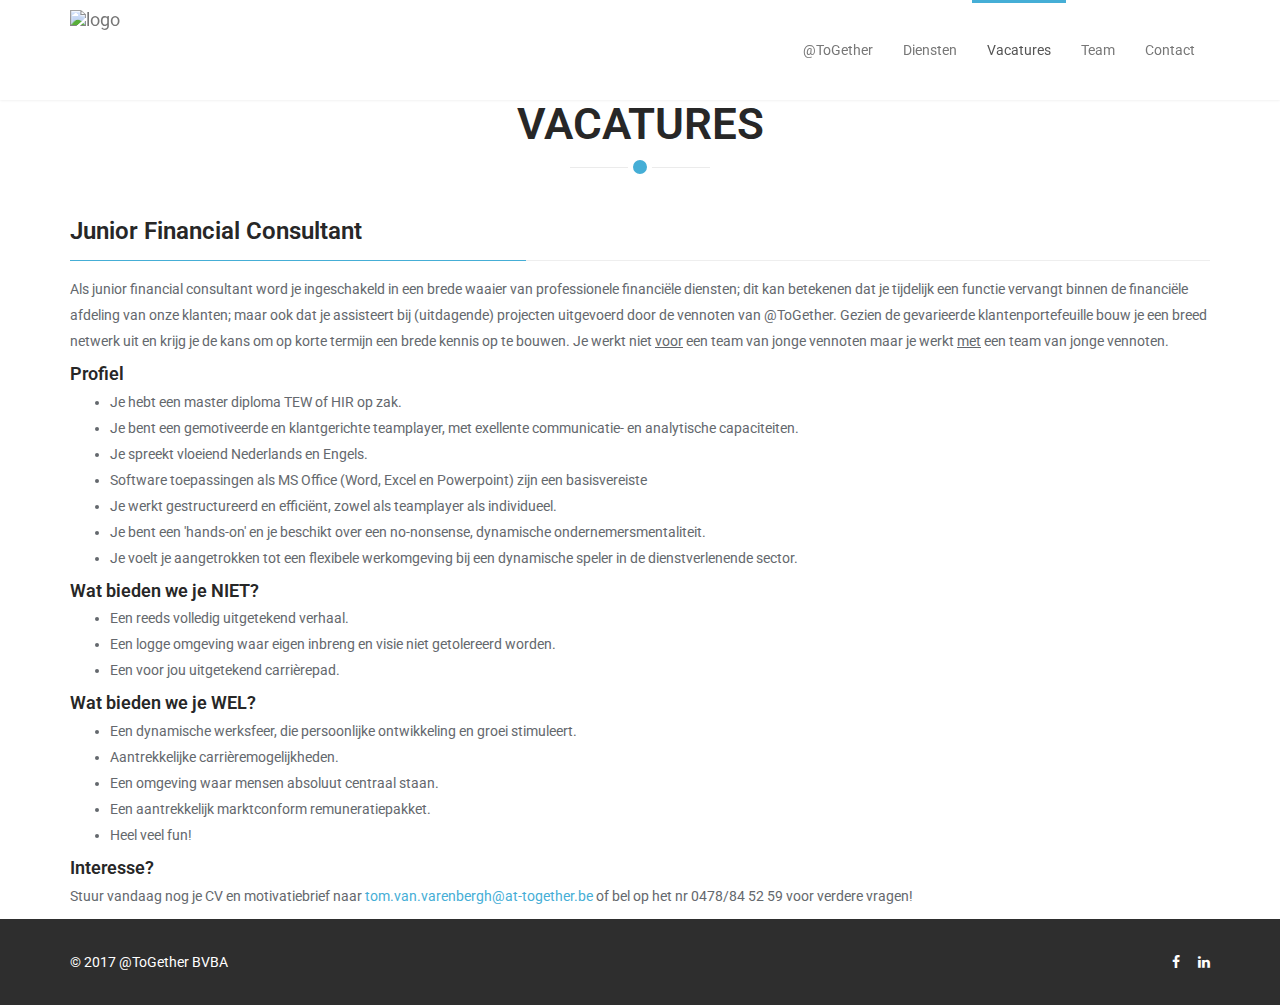
==== job-offers.html @ 67a59d52 "Add initial content + job offers." ====
<!DOCTYPE html>
<html lang="en">
<head>
    <meta charset="utf-8">
    <meta name="viewport" content="width=device-width, initial-scale=1.0">
    <meta name="description" content="Job offers at @ToGether">
    <meta name="author" content="@ToGether">
    <title>@ToGether</title>
	<!-- core CSS -->
    <link href="css/bootstrap.min.css" rel="stylesheet">
    <link href="css/font-awesome.min.css" rel="stylesheet">
    <link href="css/animate.min.css" rel="stylesheet">
    <link href="css/main.css" rel="stylesheet">
    <link href="css/responsive.css" rel="stylesheet">
    <!--[if lt IE 9]>
    <script src="js/html5shiv.js"></script>
    <script src="js/respond.min.js"></script>
    <![endif]-->       
    <link rel="apple-touch-icon" sizes="180x180" href="apple-touch-icon.png">
    <link rel="icon" type="image/png" sizes="32x32" href="favicon-32x32.png">
    <link rel="icon" type="image/png" sizes="16x16" href="favicon-16x16.png">
    <link rel="manifest" href="manifest.json">
    <link rel="mask-icon" href="safari-pinned-tab.svg" color="#5bbad5">
    <meta name="theme-color" content="#ffffff">
    <base href="http://www.at-together.be" />
</head><!--/head-->

<body id="home" class="homepage">
    <header id="header">
        <nav id="main-menu" class="navbar navbar-default navbar-fixed-top" role="banner">
            <div class="container">
                <div class="navbar-header">
                    <button type="button" class="navbar-toggle" data-toggle="collapse" data-target=".navbar-collapse">
                        <span class="sr-only">Toggle navigation</span>
                        <span class="icon-bar"></span>
                        <span class="icon-bar"></span>
                        <span class="icon-bar"></span>
                    </button>
                    <a class="navbar-brand" href=""><img src="images/logo.png" alt="logo" height="80px"></a>
                </div>
				
                <div class="collapse navbar-collapse navbar-right">
                    <ul class="nav navbar-nav">
                        <li class="scroll"><a href="">@ToGether</a></li>
                        <li class="scroll"><a href="#services">Diensten</a></li>
                        <li class="scroll active"><a href="#job-offers">Vacatures</a></li>
                        <li class="scroll"><a href="#team">Team</a></li>
                        <li class="scroll"><a href="#get-in-touch">Contact</a></li>                        
                    </ul>
                </div>
            </div><!--/.container-->
        </nav><!--/nav-->
    </header><!--/header-->

    <section id="job-offers">
        <div class="container">
            <div class="section-header">
                <h2 class="section-title text-center wow fadeInDown">Vacatures</h2>
                <p class="text-center wow fadeInDown"></p>
            </div>
        </div>

        <div class="container wow fadeInLeft">
            <h3 class="column-title">Junior Financial Consultant</h3>
            <p>
                Als junior financial consultant word je ingeschakeld in een brede waaier van professionele financiële diensten;
                dit kan betekenen dat je tijdelijk een functie vervangt binnen de financiële afdeling van onze klanten; maar ook
                dat je assisteert bij (uitdagende) projecten uitgevoerd door de vennoten van @ToGether. Gezien de gevarieerde
                klantenportefeuille bouw je een breed netwerk uit en krijg je de kans om op korte termijn een brede kennis op te
                bouwen. Je werkt niet <em>voor</em> een team van jonge vennoten maar je werkt <em>met</em> een team van jonge vennoten.
            </p>

            <div class="row">
                <div class="col-sm-9">
                    <h4 class="media-heading">Profiel</h4>
                    <ul>
                        <li>Je hebt een master diploma TEW of HIR op zak.</li>
                        <li>Je bent een gemotiveerde en klantgerichte teamplayer, met exellente communicatie- en analytische capaciteiten.</li>
                        <li>Je spreekt vloeiend Nederlands en Engels.</li>
                        <li>Software toepassingen als MS Office (Word, Excel en Powerpoint) zijn een basisvereiste</li>
                        <li>Je werkt gestructureerd en efficiënt, zowel als teamplayer als individueel.</li>
                        <li>Je bent een 'hands-on' en je beschikt over een no-nonsense, dynamische ondernemersmentaliteit.</li>
                        <li>Je voelt je aangetrokken tot een flexibele werkomgeving bij een dynamische speler in de dienstverlenende sector.</li>
                    </ul>
                </div>
            </div>

            <div class="row">
                <div class="col-sm-9">
                    <h4 class="media-heading">Wat bieden we je NIET?</h4>
                    <ul>
                        <li>Een reeds volledig uitgetekend verhaal.</li>
                        <li>Een logge omgeving waar eigen inbreng en visie niet getolereerd worden.</li>
                        <li>Een voor jou uitgetekend carrièrepad.</li>
                    </ul>
                </div>
            </div>

            <div class="row">
                <div class="col-sm-9">
                    <h4 class="media-heading">Wat bieden we je WEL?</h4>
                    <ul>
                        <li>Een dynamische werksfeer, die persoonlijke ontwikkeling en groei stimuleert.</li>
                        <li>Aantrekkelijke carrièremogelijkheden.</li>
                        <li>Een omgeving waar mensen absoluut centraal staan.</li>
                        <li>Een aantrekkelijk marktconform remuneratiepakket.</li>
                        <li>Heel veel fun!</li>
                    </ul>
                </div>
            </div>

            <div class="row">
                <div class="col-sm-9">
                    <h4 class="media-heading">Interesse?</h4>
                    <p>
                        Stuur vandaag nog je CV en motivatiebrief naar <a href="mailto:tom.van.varenbergh@at-together.be?subject=Sollicitatie vacature Junior Financial Consultant">tom.van.varenbergh@at-together.be</a> of bel op het nr 0478/84 52 59 voor verdere vragen!
                    </p>
                </div>
            </div>
        </div>
    </section>

    <footer id="footer">
        <div class="container">
            <div class="row">
                <div class="col-sm-6">
                    &copy; 2017 @ToGether BVBA
                </div>
                <div class="col-sm-6">
                    <ul class="social-icons">
                        <li><a href="https://www.facebook.com/attogether" target="_blank"><i class="fa fa-facebook"></i></a></li>
                        <!--li><a href="#"><i class="fa fa-twitter"></i></a></li-->
                        <li><a href="https://www.linkedin.com/company-beta/18178718/" target="_blank"><i class="fa fa-linkedin"></i></a></li>
                    </ul>
                </div>
            </div>
        </div>
    </footer><!--/#footer-->

    <script src="js/jquery.js"></script>
    <script src="js/bootstrap.min.js"></script>
    <script src="js/mousescroll.js"></script>
    <script src="js/smoothscroll.js"></script>
    <script src="js/jquery.inview.min.js"></script>
    <script src="js/wow.min.js"></script>
    <script src="js/main.js"></script>
</body>
</html>
---- css/main.css ----
@import url(http://fonts.googleapis.com/css?family=Roboto:400,300,100,700,100italic,300italic,400italic,700italic);
/*
Template Name: Multi
Version: 1.0
Author: ShapeBootstrap
Author URL: http://shapebootstrap.net
*/
/*************************
*******Typography******
**************************/
body {
  padding-top: 100px;
  background: #fff;
  font-family: 'Roboto', sans-serif;
  font-weight: 400;
  color: #64686d;
  line-height: 26px;
}
h1,
h2,
h3,
h4,
h5,
h6 {
  font-weight: 600;
  font-family: 'Roboto', sans-serif;
  color: #272727;
}
a {
  color: #45aed6;
  -webkit-transition: color 400ms, background-color 400ms;
  -moz-transition: color 400ms, background-color 400ms;
  -o-transition: color 400ms, background-color 400ms;
  transition: color 400ms, background-color 400ms;
}
a:hover,
a:focus {
  text-decoration: none;
  color: #2a95be;
}
em {
  font-style: normal;
  text-decoration: underline;
}
hr {
  border-top: 1px solid #e5e5e5;
  border-bottom: 1px solid #fff;
}
.gradiant {
  background-image: -moz-linear-gradient(90deg, #2caab3 0%, #2c8cb3 100%);
  background-image: -webkit-linear-gradient(90deg, #2caab3 0%, #2c8cb3 100%);
  background-image: -ms-linear-gradient(90deg, #2caab3 0%, #2c8cb3 100%);
}
.gradiant-horizontal {
  background-image: -moz-linear-gradient(4deg, #2caab3 0%, #2c8cb3 100%);
  background-image: -webkit-linear-gradient(4deg, #2caab3 0%, #2c8cb3 100%);
  background-image: -ms-linear-gradient(4deg, #2caab3 0%, #2c8cb3 100%);
}
.section-header {
  margin-bottom: 50px;
}
.section-header .section-title {
  font-size: 44px;
  color: #272727;
  text-transform: uppercase;
  position: relative;
  padding-bottom: 20px;
  margin: 0 0 20px;
}
.section-header .section-title:before {
  content: "";
  position: absolute;
  width: 140px;
  bottom: 0;
  left: 50%;
  margin-left: -70px;
  height: 1px;
  background: #ebebeb;
}
.section-header .section-title:after {
  content: "";
  position: absolute;
  width: 24px;
  height: 24px;
  bottom: -11px;
  left: 50%;
  margin-left: -12px;
  border: 5px solid #fff;
  border-radius: 20px;
  background: #45aed6;
}
.btn {
  border-width: 0;
  border-bottom-width: 3px;
  border-radius: 3px;
}
.btn.btn-primary {
  background: #45aed6;
  border-color: #2a95be;
}
.btn.btn-primary:hover,
.btn.btn-primary:focus {
  background: #2a95be;
}
.column-title {
  margin-top: 0;
  padding-bottom: 15px;
  border-bottom: 1px solid #eee;
  margin-bottom: 15px;
  position: relative;
}
.column-title:after {
  content: " ";
  position: absolute;
  bottom: -1px;
  left: 0;
  width: 40%;
  border-bottom: 1px solid #45aed6;
}
ul.nostyle {
  list-style: none;
  padding: 0;
  margin-bottom: 20px;
}
ul.nostyle i {
  color: #45aed6;
}
.scaleIn {
  -webkit-animation-name: scaleIn;
  animation-name: scaleIn;
}
@-webkit-keyframes scaleIn {
  0% {
    opacity: 0;
    -webkit-transform: scale(0);
    transform: scale(0);
  }
  100% {
    opacity: 1;
    -webkit-transform: scale(1);
    transform: scale(1);
  }
}
@keyframes scaleIn {
  0% {
    opacity: 0;
    -webkit-transform: scale(0);
    -ms-transform: scale(0);
    transform: scale(0);
  }
  100% {
    opacity: 1;
    -webkit-transform: scale(1);
    -ms-transform: scale(1);
    transform: scale(1);
  }
}
/*************************
*******Header******
**************************/
.navbar.navbar-default {
  border: 0;
  border-radius: 0;
  margin-bottom: 0;
}
.navbar.navbar-default .navbar-toggle {
  margin-top: 32px;
}
.navbar.navbar-default .navbar-brand {
  height: auto;
  padding: 10px 15px;
}
@media only screen and (min-width: 768px) {
  #main-menu.navbar-default {
    background: rgba(255, 255, 255, 0.9);
    -webkit-box-shadow: 0 0 3px 0 rgba(0, 0, 0, 0.1);
    box-shadow: 0 0 3px 0 rgba(0, 0, 0, 0.1);
  }
  #main-menu.navbar-default .navbar-nav > li > a {
    padding-top: 40px;
    padding-bottom: 40px;
  }
  #main-menu.navbar-default .navbar-nav > li.active > a,
  #main-menu.navbar-default .navbar-nav > li.open > a,
  #main-menu.navbar-default .navbar-nav > li:hover > a {
    background: transparent;
    padding-top: 37px;
    border-top: 3px solid #45aed6;
  }
  #main-menu.navbar-default .dropdown-menu {
    padding: 0 20px;
    min-width: 220px;
    background-color: rgba(26, 28, 40, 0.9);
    border: 0;
    border-radius: 0;
    box-shadow: none;
    -webkit-box-shadow: none;
    background-clip: inherit;
  }
  #main-menu.navbar-default .dropdown-menu > li {
    border-left: 3px solid transparent;
    margin-left: -20px;
    padding-left: 17px;
    -webit-transition: border-color 400ms;
    transition: border-color 400ms;
  }
  #main-menu.navbar-default .dropdown-menu > li > a {
    border-top: 1px solid #404455;
    padding: 15px 0;
    color: #eeeeee;
  }
  #main-menu.navbar-default .dropdown-menu > li:first-child > a {
    border-top: 0;
  }
  #main-menu.navbar-default .dropdown-menu > li.active,
  #main-menu.navbar-default .dropdown-menu > li.open,
  #main-menu.navbar-default .dropdown-menu > li:hover {
    border-left-color: #45aed6;
  }
  #main-menu.navbar-default .dropdown-menu > li.active > a,
  #main-menu.navbar-default .dropdown-menu > li.open > a,
  #main-menu.navbar-default .dropdown-menu > li:hover > a {
    color: #45aed6;
    background-color: transparent;
  }
}
#main-slider {
  overflow: hidden;
}
#main-slider .item {
  height: 558px;
  background-repeat: no-repeat;
  background-position: 50% 0;
  background-size: cover;
}
#main-slider .slider-inner {
  position: absolute;
  top: 0;
  left: 0;
  width: 100%;
  height: 100%;
  color: #fff;
}
#main-slider .slider-inner h2 {
  margin-top: 180px;
  font-size: 36px;
  line-height: 1;
  text-transform: uppercase;
  color: #fff;
}
#main-slider .slider-inner h2 > span {
  color: #45aed6;
}
#main-slider .slider-inner .btn {
  margin-top: 10px;
}
#bar {
  width: 0%;
  max-width: 100%;
  height: 4px;
  background: #45aed6;
}
#progressBar {
  margin-top: -4px;
  position: relative;
  z-index: 999;
  width: 100%;
  background: rgba(0, 0, 0, 0.1);
}
#services {
  padding: 100px 0 75px;
}
#services .media.service-box:first-child {
  margin-top: 80px;
}
.media.service-box {
  margin: 25px 0;
}
.media.service-box .pull-left {
  margin-right: 20px;
}
.media.service-box .pull-left > i {
  font-size: 24px;
  height: 64px;
  line-height: 64px;
  text-align: center;
  width: 64px;
  border-radius: 100%;
  color: #45aed6;
  box-shadow: inset 0 0 0 1px #d7d7d7;
  -webkit-box-shadow: inset 0 0 0 1px #d7d7d7;
  transition: background-color 400ms, background-color 400ms;
  position: relative;
}
.media.service-box .pull-left > i:after {
  content: "";
  position: absolute;
  width: 20px;
  height: 20px;
  top: 50%;
  margin-top: -10px;
  right: -10px;
  border: 4px solid #fff;
  border-radius: 20px;
  background: #45aed6;
}
.media.service-box:hover .pull-left > i {
  background-image: -moz-linear-gradient(90deg, #2caab3 0%, #2c8cb3 100%);
  background-image: -webkit-linear-gradient(90deg, #2caab3 0%, #2c8cb3 100%);
  background-image: -ms-linear-gradient(90deg, #2caab3 0%, #2c8cb3 100%);
  color: #fff;
  box-shadow: inset 0 0 0 5px rgba(255, 255, 255, 0.8);
  -webkit-box-shadow: inset 0 0 0 5px rgba(255, 255, 255, 0.8);
}
#vacancies {
  padding: 100px 0;
}
#team {
  padding: 100px 0;
}
#team .team-member {
  padding: 13px;
  background: #eeeeee;
  border: 2px solid #eeeeee;
  transition: border-color 400ms;
  -webkit-transition: border-color 400ms;
}
#team .team-member .team-img {
  margin: -15px -15px 0 -15px;
}
#team .team-member .team-info {
  padding-bottom: 10px;
  border-bottom: 1px solid #dbdbdb;
  margin-bottom: 10px;
}
#team .team-member:hover {
  border-color: #45aed6;
}
#team .team-member:hover .social-icons > li > a {
  background: #45aed6;
}
#team .social-icons {
  list-style: none;
  padding: 0;
  margin: 0;
}
#team .social-icons > li {
  display: inline-block;
}
#team .social-icons > li > a {
  display: block;
  width: 32px;
  height: 32px;
  line-height: 32px;
  text-align: center;
  color: #fff;
  background: #222534;
  border-radius: 3px;
}
.divider {
  margin-top: 50px;
  margin-bottom: 50px;
  background-image: -moz-linear-gradient(180deg, #ffffff 0%, #e3e3e3 49%, #ffffff 100%);
  background-image: -webkit-linear-gradient(180deg, #ffffff 0%, #e3e3e3 49%, #ffffff 100%);
  background-image: -ms-linear-gradient(180deg, #ffffff 0%, #e3e3e3 49%, #ffffff 100%);
  width: 95%;
  height: 1px;
}
.progress {
  -webkit-box-shadow: none;
  box-shadow: none;
  background: #eeeeee;
}
.progress .progress-bar.progress-bar-primary {
  background-image: -moz-linear-gradient(4deg, #2caab3 0%, #2c8cb3 100%);
  background-image: -webkit-linear-gradient(4deg, #2caab3 0%, #2c8cb3 100%);
  background-image: -ms-linear-gradient(4deg, #2caab3 0%, #2c8cb3 100%);
  -webkit-box-shadow: none;
  box-shadow: none;
}
.nav.main-tab {
  background: #eee;
  border-bottom: 3px solid #222534;
  border-radius: 3px 3px 0 0;
}
.nav.main-tab > li > a {
  color: #272727;
}
.nav.main-tab > li.active > a {
  background: #222534;
  color: #45aed6;
}
.nav.main-tab > li:first-child > a {
  border-radius: 3px 0 0 0;
}
.nav.main-tab > li:last-child > a {
  border-radius: 0 3px 0 0;
}
.tab-content {
  border: 1px solid #eee;
  border-top: 0;
  padding: 20px 20px 10px;
  border-radius: 0 0 3px 3px;
}
.panel-default {
  border-color: #eee;
}
.panel-default > .panel-heading {
  background-color: #fff;
  border-color: #eee;
}
.panel-default > .panel-heading .panel-title {
  font-size: 14px;
  font-weight: normal;
}
.panel-default > .panel-heading + .panel-collapse > .panel-body {
  border-top-color: #eee;
}
#animated-number {
  padding: 100px 0 70px;
  background: #132125 url(../images/animated-number/bg.jpg) no-repeat 0 0;
  background-size: cover;
  color: #fff;
}
#animated-number h1,
#animated-number h2,
#animated-number h3,
#animated-number h4 {
  color: #fff;
}
#animated-number strong {
  display: block;
  margin-bottom: 30px;
}
.animated-number {
  display: inline-block;
  width: 140px;
  height: 140px;
  font-size: 24px;
  line-height: 140px;
  border: 3px solid #fff;
  border-radius: 100px;
  margin-bottom: 20px;
}
#get-in-touch {
  padding: 100px 0 50px;
}

#contact {
  position: relative;
  overflow: hidden;
}
#contact .container-wrapper {
  position: absolute;
  top: 0;
  left: 0;
  width: 100%;
  height: 100%;
  background: rgba(69, 174, 214, 0.3);
  z-index: 1;
}
#contact .contact-form {
  background: rgba(255, 255, 255, 0.8);
  padding: 20px;
  margin-top: 50px;
}
#contact .contact-form h3 {
  margin-top: 0;
}
/***********************
********* Footer ******
************************/
#footer {
  padding-top: 30px;
  padding-bottom: 30px;
  color: #fff;
  background: #2e2e2e;
}
#footer a {
  color: #fff;
}
#footer a:hover {
  color: #45aed6;
}
#footer ul {
  list-style: none;
  padding: 0;
  margin: 0 -7.5px;
}
#footer ul > li {
  display: inline-block;
  margin: 0 7.5px;
}
@media only screen and (min-width: 768px) {
  #footer .social-icons {
    float: right;
  }
}
.form-control {
  box-shadow: none;
  -webkit-box-shadow: none;
}
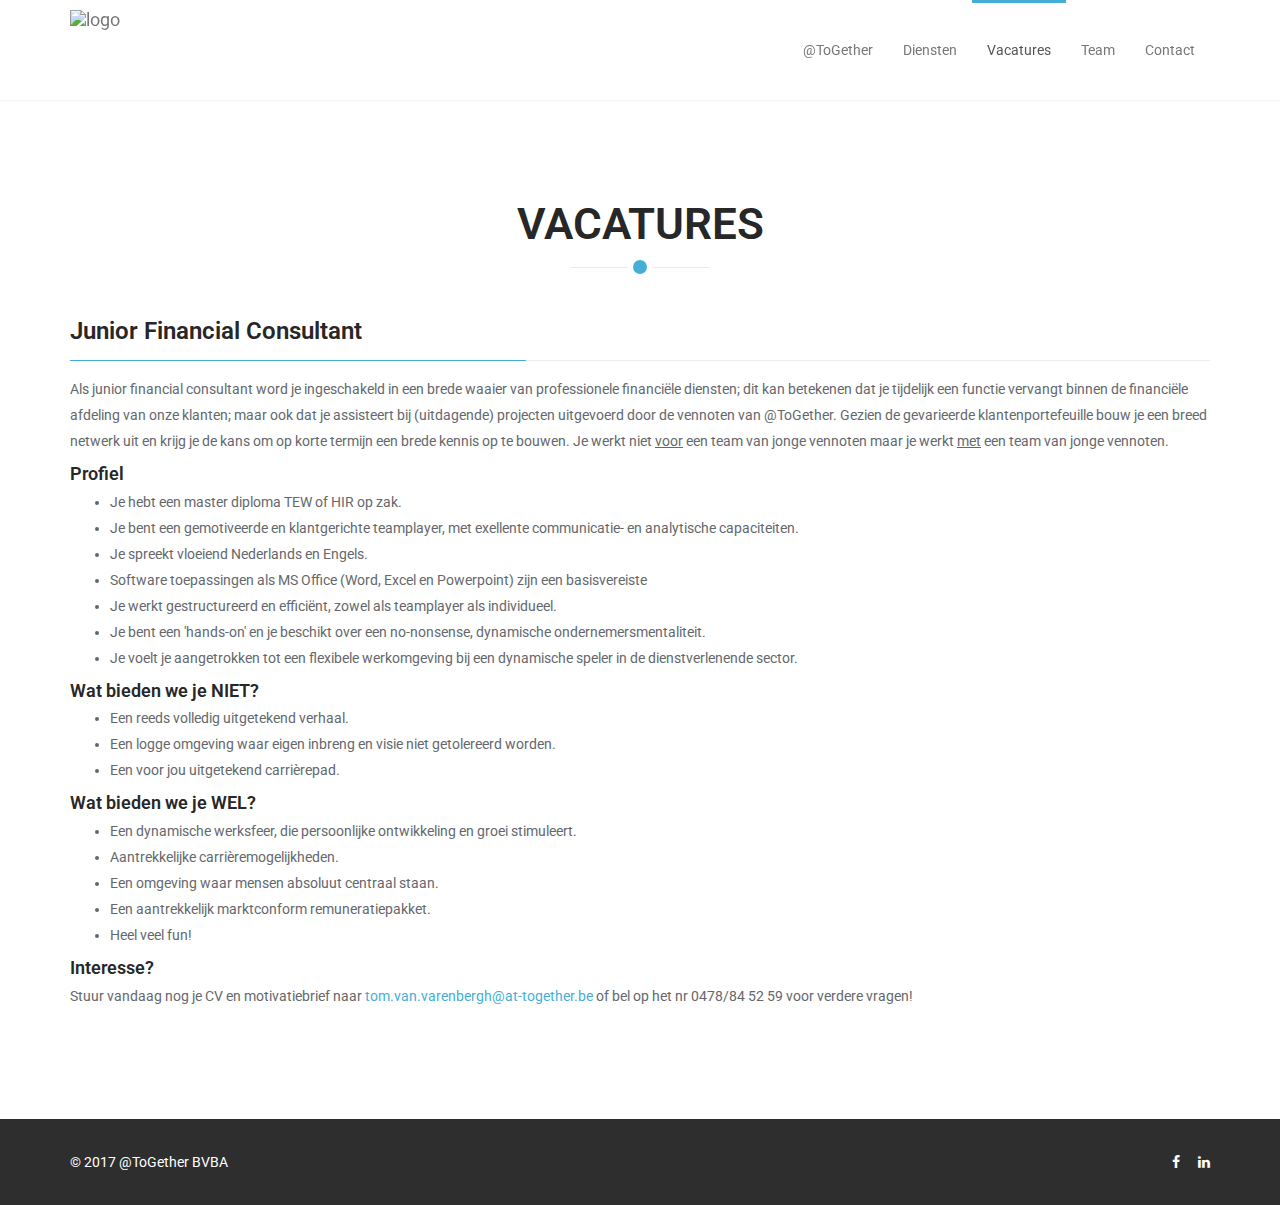
==== commit 8bf155f3: "Update header." ====
--- a/job-offers.html
+++ b/job-offers.html
@@ -16,11 +16,11 @@
     <script src="js/html5shiv.js"></script>
     <script src="js/respond.min.js"></script>
     <![endif]-->       
-    <link rel="apple-touch-icon" sizes="180x180" href="apple-touch-icon.png">
-    <link rel="icon" type="image/png" sizes="32x32" href="favicon-32x32.png">
-    <link rel="icon" type="image/png" sizes="16x16" href="favicon-16x16.png">
+    <link rel="apple-touch-icon" sizes="180x180" href="images/icons/apple-touch-icon.png">
+    <link rel="icon" type="image/png" sizes="32x32" href="images/icons/favicon-32x32.png">
+    <link rel="icon" type="image/png" sizes="16x16" href="images/icons/favicon-16x16.png">
     <link rel="manifest" href="manifest.json">
-    <link rel="mask-icon" href="safari-pinned-tab.svg" color="#5bbad5">
+    <link rel="mask-icon" href="images/icons/safari-pinned-tab.svg" color="#5bbad5">
     <meta name="theme-color" content="#ffffff">
     <base href="http://www.at-together.be" />
 </head><!--/head-->
--- a/css/main.css
+++ b/css/main.css
@@ -280,7 +280,7 @@
   margin-right: 20px;
 }
 .media.service-box .pull-left > i {
-  font-size: 24px;
+  font-size: 30px;
   height: 64px;
   line-height: 64px;
   text-align: center;
@@ -291,6 +291,12 @@
   -webkit-box-shadow: inset 0 0 0 1px #d7d7d7;
   transition: background-color 400ms, background-color 400ms;
   position: relative;
+}
+.media.service-box .pull-left > i.light {
+  color: #37aadc;
+}
+.media.service-box .pull-left > i.dark {
+  color: #013a66;
 }
 .media.service-box .pull-left > i:after {
   content: "";
@@ -304,15 +310,31 @@
   border-radius: 20px;
   background: #45aed6;
 }
-.media.service-box:hover .pull-left > i {
-  background-image: -moz-linear-gradient(90deg, #2caab3 0%, #2c8cb3 100%);
-  background-image: -webkit-linear-gradient(90deg, #2caab3 0%, #2c8cb3 100%);
-  background-image: -ms-linear-gradient(90deg, #2caab3 0%, #2c8cb3 100%);
+.media.service-box .pull-left > i.light:after {
+  background: #37aadc;
+}
+.media.service-box .pull-left > i.dark:after {
+  background: #013a66;
+}
+.media.service-box:hover .pull-left > i.light {
+  background-image: -moz-linear-gradient(90deg, #013a66 0%, #37aadc 100%);
+  background-image: -webkit-linear-gradient(90deg, #013a66 0%, #37aadc 100%);
+  background-image: -ms-linear-gradient(90deg, #013a66 0%, #37aadc 100%);
+  background-image: linear-gradient(90deg, #013a66 0%, #37aadc 100%);
   color: #fff;
   box-shadow: inset 0 0 0 5px rgba(255, 255, 255, 0.8);
   -webkit-box-shadow: inset 0 0 0 5px rgba(255, 255, 255, 0.8);
 }
-#vacancies {
+.media.service-box:hover .pull-left > i.dark {
+  background-image: -moz-linear-gradient(90deg, #37aadc 0%, #013a66 100%);
+  background-image: -webkit-linear-gradient(90deg, #37aadc 0%, #013a66 100%);
+  background-image: -ms-linear-gradient(90deg, #37aadc 0%, #013a66 100%);
+  background-image: linear-gradient(90deg, #37aadc 0%, #013a66 100%);
+  color: #fff;
+  box-shadow: inset 0 0 0 5px rgba(255, 255, 255, 0.8);
+  -webkit-box-shadow: inset 0 0 0 5px rgba(255, 255, 255, 0.8);
+}
+#job-offers {
   padding: 100px 0;
 }
 #team {
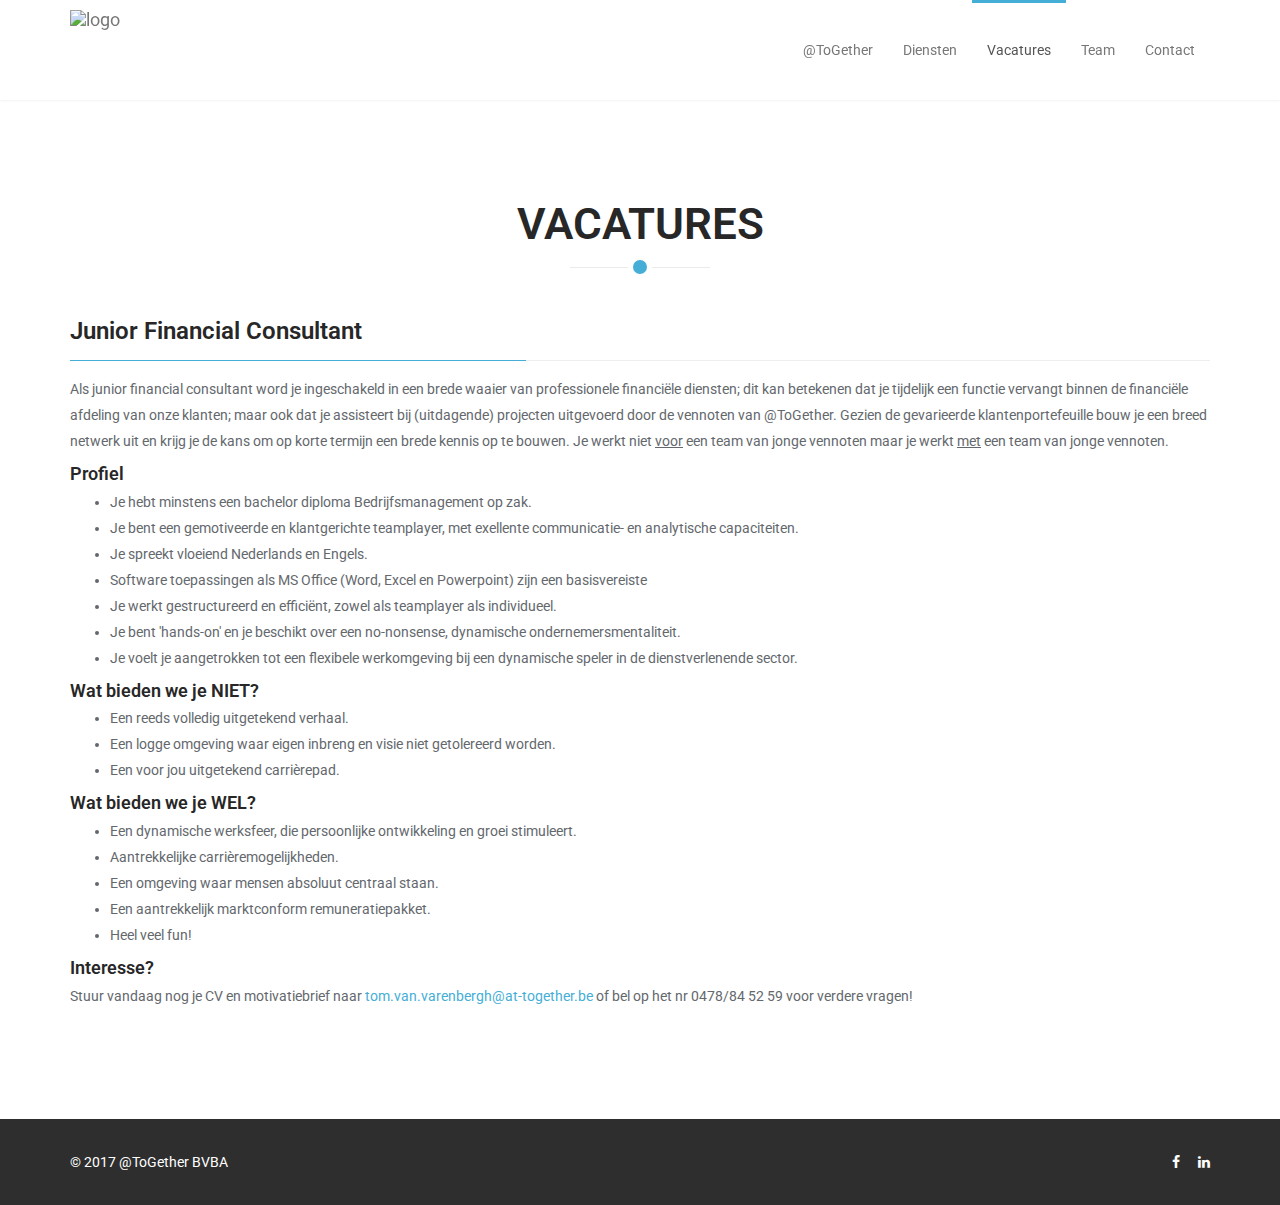
==== commit 653771b0: "Fix vacature text." ====
--- a/job-offers.html
+++ b/job-offers.html
@@ -74,12 +74,12 @@
                 <div class="col-sm-9">
                     <h4 class="media-heading">Profiel</h4>
                     <ul>
-                        <li>Je hebt een master diploma TEW of HIR op zak.</li>
+                        <li>Je hebt minstens een bachelor diploma Bedrijfsmanagement op zak.</li>
                         <li>Je bent een gemotiveerde en klantgerichte teamplayer, met exellente communicatie- en analytische capaciteiten.</li>
                         <li>Je spreekt vloeiend Nederlands en Engels.</li>
                         <li>Software toepassingen als MS Office (Word, Excel en Powerpoint) zijn een basisvereiste</li>
                         <li>Je werkt gestructureerd en efficiënt, zowel als teamplayer als individueel.</li>
-                        <li>Je bent een 'hands-on' en je beschikt over een no-nonsense, dynamische ondernemersmentaliteit.</li>
+                        <li>Je bent 'hands-on' en je beschikt over een no-nonsense, dynamische ondernemersmentaliteit.</li>
                         <li>Je voelt je aangetrokken tot een flexibele werkomgeving bij een dynamische speler in de dienstverlenende sector.</li>
                     </ul>
                 </div>
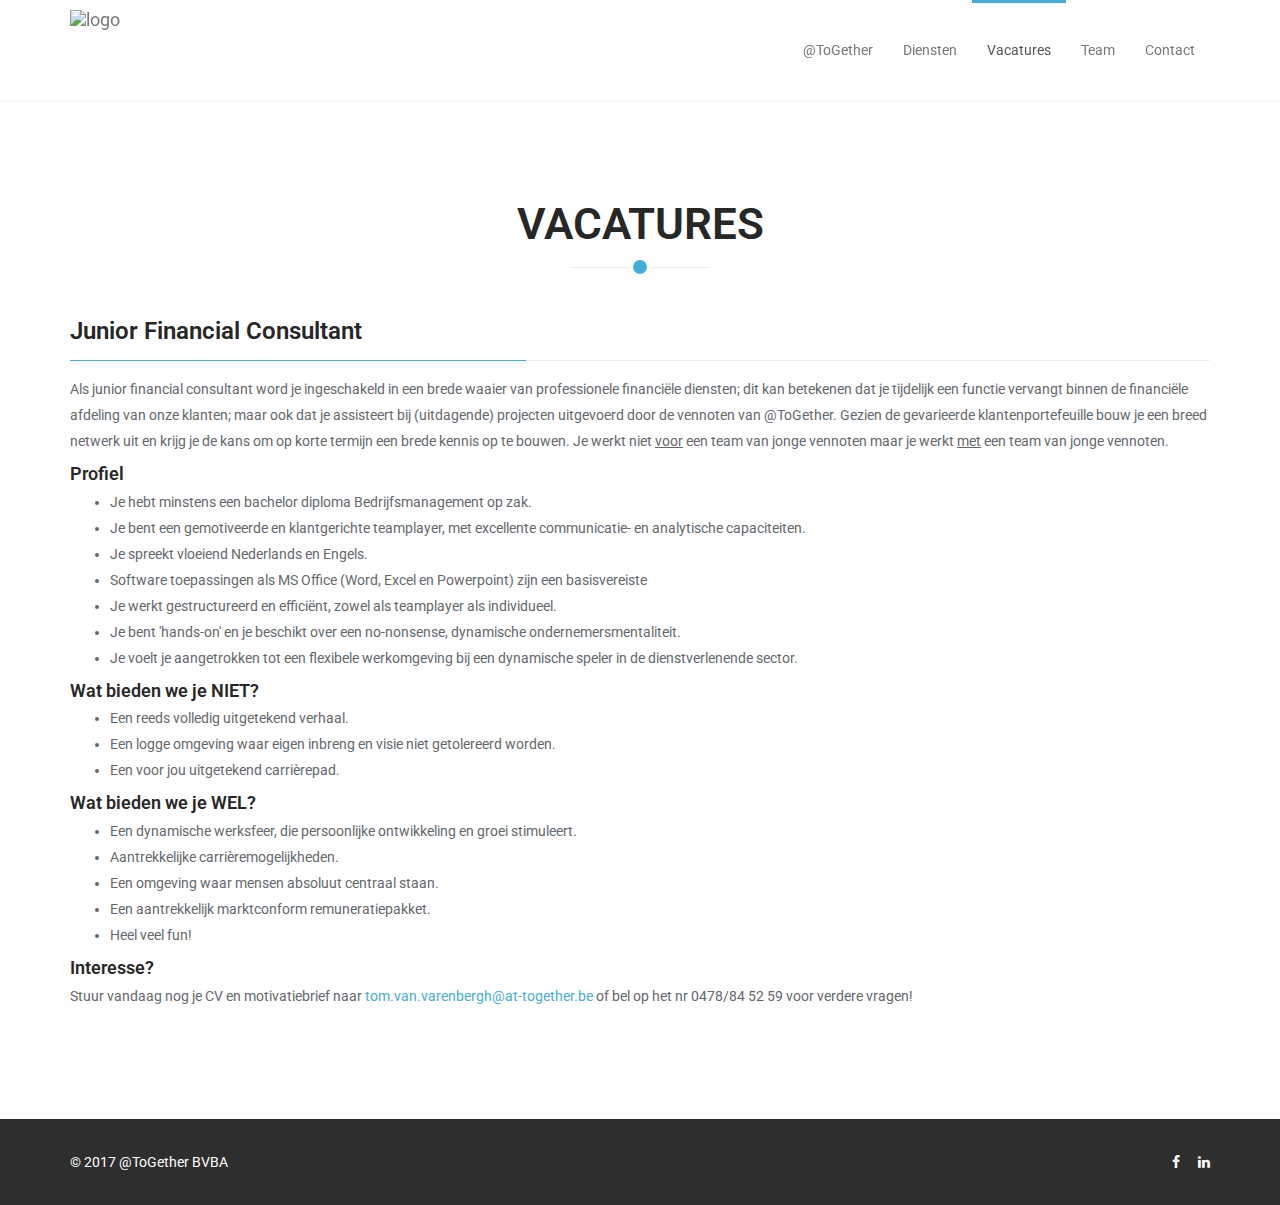
==== commit 447bacf3: "Fix typo + change title." ====
--- a/job-offers.html
+++ b/job-offers.html
@@ -3,9 +3,9 @@
 <head>
     <meta charset="utf-8">
     <meta name="viewport" content="width=device-width, initial-scale=1.0">
-    <meta name="description" content="Job offers at @ToGether">
+    <meta name="description" content="Vacatures | @ToGether">
     <meta name="author" content="@ToGether">
-    <title>@ToGether</title>
+    <title>Vacatures bij @ToGether</title>
 	<!-- core CSS -->
     <link href="css/bootstrap.min.css" rel="stylesheet">
     <link href="css/font-awesome.min.css" rel="stylesheet">
@@ -75,7 +75,7 @@
                     <h4 class="media-heading">Profiel</h4>
                     <ul>
                         <li>Je hebt minstens een bachelor diploma Bedrijfsmanagement op zak.</li>
-                        <li>Je bent een gemotiveerde en klantgerichte teamplayer, met exellente communicatie- en analytische capaciteiten.</li>
+                        <li>Je bent een gemotiveerde en klantgerichte teamplayer, met excellente communicatie- en analytische capaciteiten.</li>
                         <li>Je spreekt vloeiend Nederlands en Engels.</li>
                         <li>Software toepassingen als MS Office (Word, Excel en Powerpoint) zijn een basisvereiste</li>
                         <li>Je werkt gestructureerd en efficiënt, zowel als teamplayer als individueel.</li>
--- a/css/main.css
+++ b/css/main.css
@@ -485,6 +485,7 @@
   background: rgba(255, 255, 255, 0.8);
   padding: 20px;
   margin-top: 50px;
+  margin-bottom: 50px;
 }
 #contact .contact-form h3 {
   margin-top: 0;
@@ -522,3 +523,6 @@
   box-shadow: none;
   -webkit-box-shadow: none;
 }
+.g-recaptcha {
+  margin-bottom: 10px;
+}
